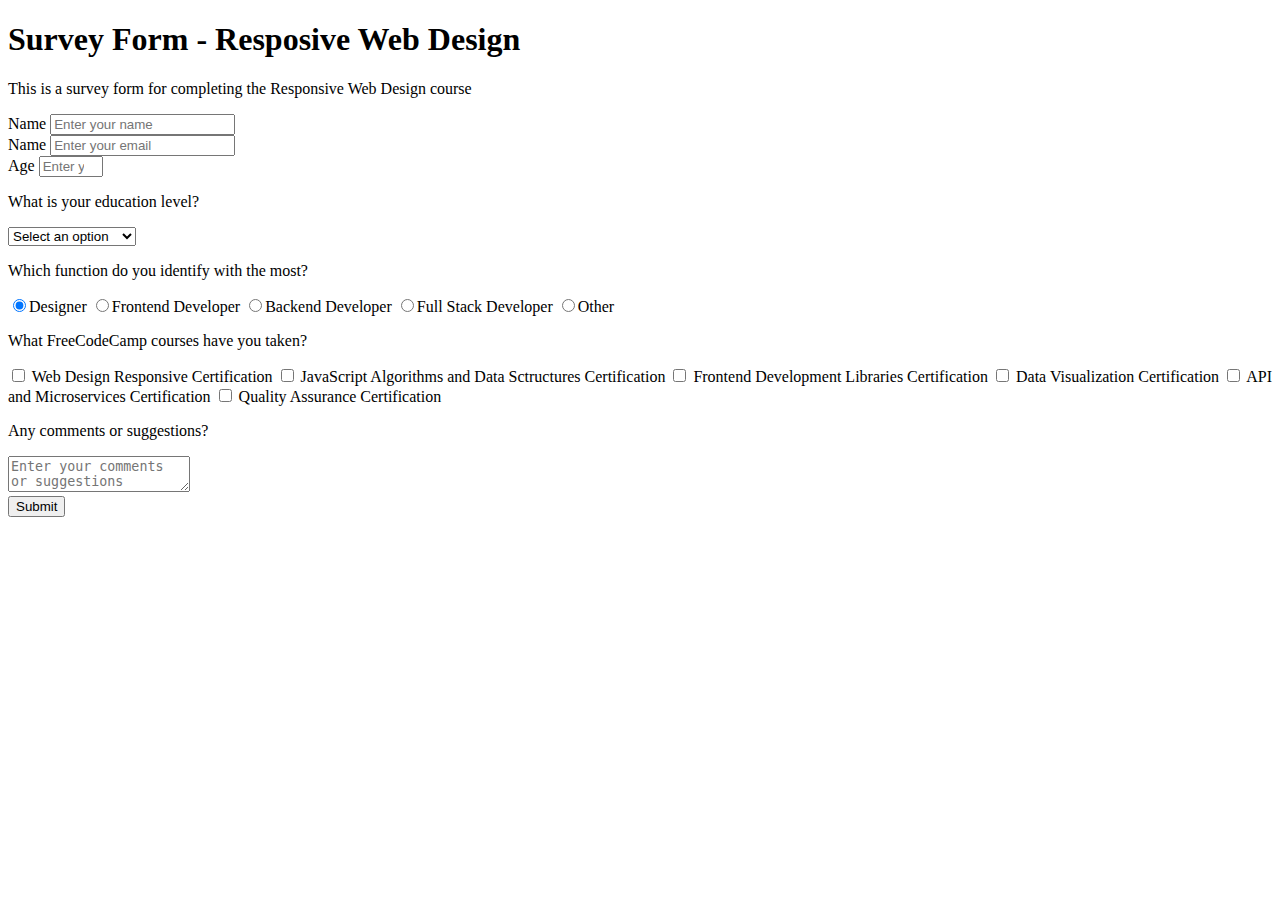
==== SurveyForm/index.html @ 435f38f5 ":rocket: creation of the website structure and insertion of the test link" ====
<!DOCTYPE html>
<html>
    <head>
        <title>Survey Form - Resposive Web Design</title>
        <meta http-equiv="Content-Type" content="text/html;charset=UTF-8">
        <meta http-equiv="X-UA-Compatible" content="ie=edge">

        <!-- css -->
        <link rel="stylesheet" type="text/css" href="css/style.css">
    </head>
    <body>
        <div class="container">
            <!-- NOTE Header of Page -->
            <header>
                <h1 id="title">Survey Form - Resposive Web Design</h1>
                <p id="description">This is a survey form for completing the Responsive Web Design course</p>
            </header>
            <!-- NOTE Form -->
            <form id="survey-form" action="">
                <!-- Name -->
                <div id="form-group">
                    <label id="name-label" for="name">Name</label>
                    <input class="form-field" id="name" type="text" placeholder="Enter your name" required />
                </div> 
                <!-- Email -->
                <div id="form-group">
                    <label id="email-label" for="email">Name</label>
                    <input class="form-field" id="email" type="email" placeholder="Enter your email" required />
                </div>
                <!-- Number -->
                <div id="form-group">
                    <label id="number-label" for="number">Age</label>
                    <input class="form-field" id="number" type="number" min="15" max="100" placeholder="Enter your age" />
                </div> 
                <!-- Select -->
                <div id="form-group">
                    <p>What is your education level?</p>
                    <select class="form-field" id="dropdown" name="education-level" required>
                        <option disable selected value>Select an option</option>
                        <option value="primary-school">Primary School</option>
                        <option value="high-school">High School</option>
                        <option value="university">University</option>
                        <option value="technician">Technician</option>
                        <option value="postgraduate">Postgraduate</option>
                        <option value="master">Master Degree</option>
                        <option value="doctorate">Doctorate Degree</option>
                        <option value="other">Other</option>
                    </select>
                </div>
                <!-- Radio button -->
                <div id="form-group">
                    <p>Which function do you identify with the most?</p>
                    <label><input class="form-radio" name="user-function" type="radio" value="designer" checked>Designer</label>
                    <label><input class="form-radio" name="user-function" type="radio" value="frontend">Frontend Developer</label>
                    <label><input class="form-radio" name="user-function" type="radio" value="backend">Backend Developer</label>
                    <label><input class="form-radio" name="user-function" type="radio" value="full-stack">Full Stack Developer</label>
                    <label><input class="form-radio" name="user-function" type="radio" value="other">Other</label>
                </div> 
                <!-- Checkbox -->
                <div id="form-group">
                    <p>What FreeCodeCamp courses have you taken?</p>
                    <label><input class="form-checkbox" name="courses" type="checkbox" value="web-design-responsive"> Web Design Responsive Certification</label>
                    <label><input class="form-checkbox" name="courses" type="checkbox" value="javascript"> JavaScript Algorithms and Data Sctructures Certification</label>
                    <label><input class="form-checkbox" name="courses" type="checkbox" value="libraries"> Frontend Development Libraries Certification</label>
                    <label><input class="form-checkbox" name="courses" type="checkbox" value="data-visualization"> Data Visualization Certification</label>
                    <label><input class="form-checkbox" name="courses" type="checkbox" value="api-microservices"> API and Microservices Certification</label>
                    <label><input class="form-checkbox" name="courses" type="checkbox" value="quality-assurance"> Quality Assurance Certification</label>
                </div>
                <!-- Textarea -->
                <div id="form-group">
                    <p>Any comments or suggestions?</p>
                    <textarea class="form-textarea" id="comments" name="comment" placeholder="Enter your comments or suggestions" ></textarea>
                </div>
                <!-- Button -->
                <div id="form-group">
                    <button class="form-button" id="submit" type="submit">Submit</button>
                </div>
            </form>
        </div>
        <script src="https://cdn.freecodecamp.org/testable-projects-fcc/v1/bundle.js"></script>
    </body>
</html>
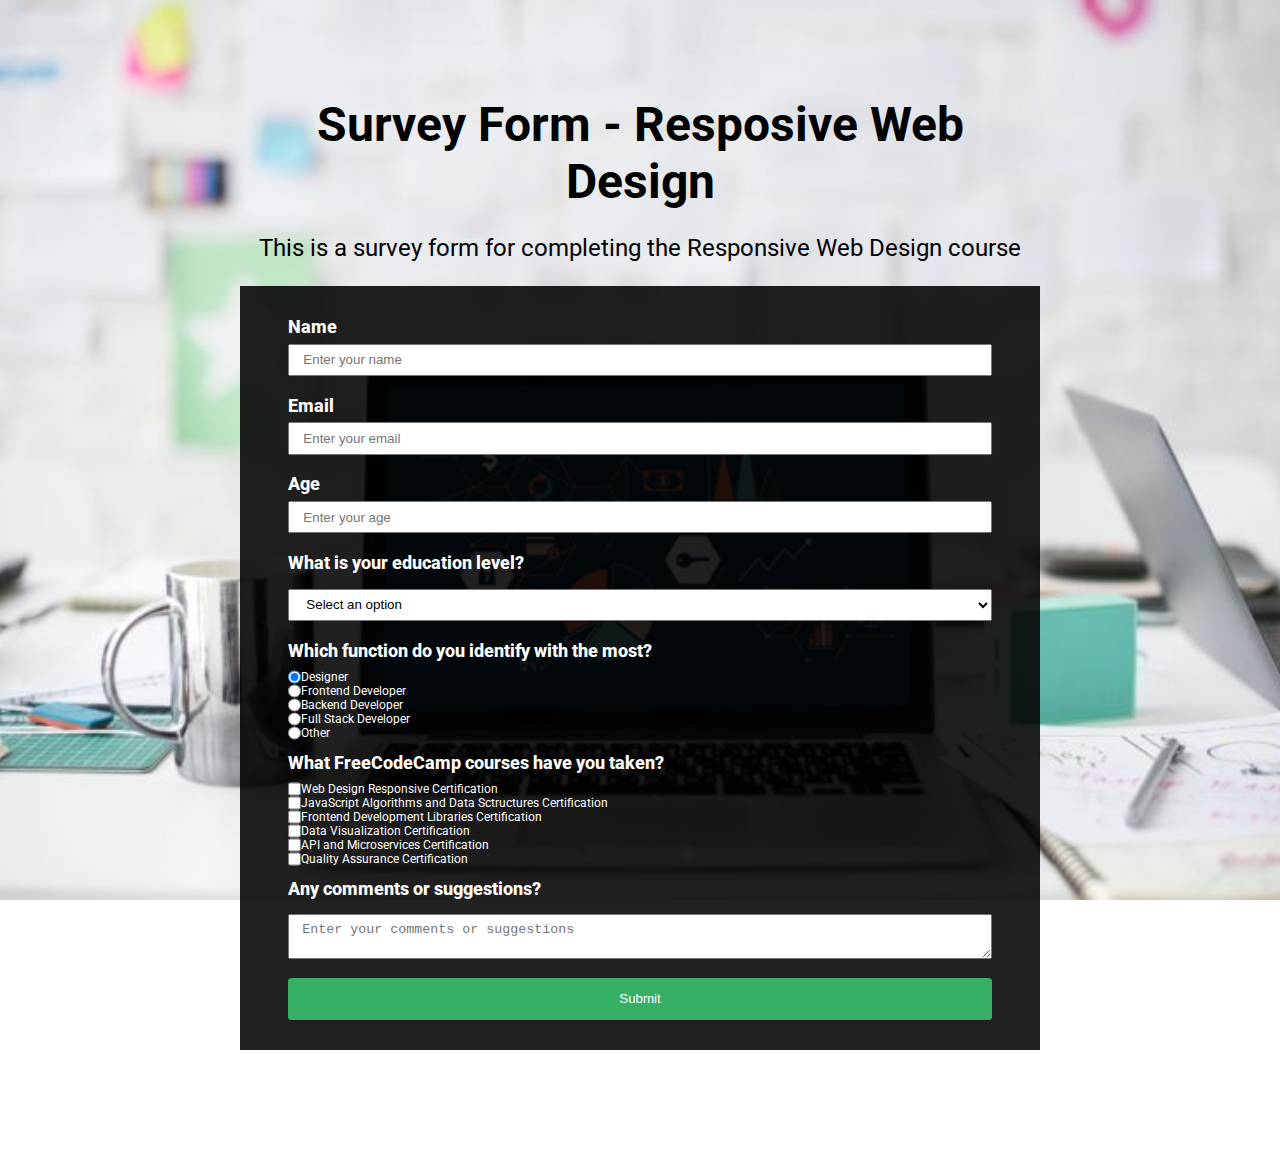
==== commit d83ee500: ":art: Style" ====
--- a/SurveyForm/index.html
+++ b/SurveyForm/index.html
@@ -24,7 +24,7 @@
                 </div> 
                 <!-- Email -->
                 <div id="form-group">
-                    <label id="email-label" for="email">Name</label>
+                    <label id="email-label" for="email">Email</label>
                     <input class="form-field" id="email" type="email" placeholder="Enter your email" required />
                 </div>
                 <!-- Number -->
@@ -77,6 +77,7 @@
                 </div>
             </form>
         </div>
+        <!-- Project Test -->
         <script src="https://cdn.freecodecamp.org/testable-projects-fcc/v1/bundle.js"></script>
     </body>
 </html>--- a/SurveyForm/css/style.css
+++ b/SurveyForm/css/style.css
@@ -0,0 +1,80 @@
+@import url('https://fonts.googleapis.com/css2?family=Roboto:wght@100&display=swap');
+
+* {
+    margin: 0;
+    padding: 0;
+    box-sizing: border-box;
+}
+
+body {
+    font-family: 'Roboto', sans-serif, 'Arial';
+    font-size: 12px;
+    background: url(../images/bg.jpg) fixed;
+    background-position: center;
+    background-repeat: no-repeat;
+    background-size: cover;
+}
+
+.container {
+    margin: 4em 20em 10em 20em;
+}
+
+header {
+    margin-bottom: 2em;
+    text-align: center;
+}
+
+#title {
+    padding: 1em 0 0.5em 0;
+    font-size: 4em;
+}
+
+header p {
+    font-size: 2em;
+}
+
+/* Form */
+#survey-form {
+    background-color: rgba(0, 0, 0, 0.87);
+    color: #ffffff;
+    padding: 2em 4em;
+}
+label {
+    display: flex;
+}
+.form-field,
+.form-textarea {
+    display: block;
+    width: 100%;
+    padding: 0.5em 1em;
+    margin: 0.5em 0;
+}
+#form-group {
+    padding: 0.5em 0;
+}
+#form-group p {
+    padding-bottom: 0.5em;
+    font-weight: 800;
+    font-size: 1.5em;
+}
+
+#name-label, 
+#email-label,
+#number-label {
+    font-weight: 800;
+    font-size: 1.5em;
+}
+
+#form-group label input {
+    font-size: 1.5em;
+}
+
+button {
+    display: block;
+    border: none;
+    padding: 1em 2em;
+    border-radius: 0.25em;
+    color: #ffffff;
+    width: 100%;
+    background:  #37af65;
+}
